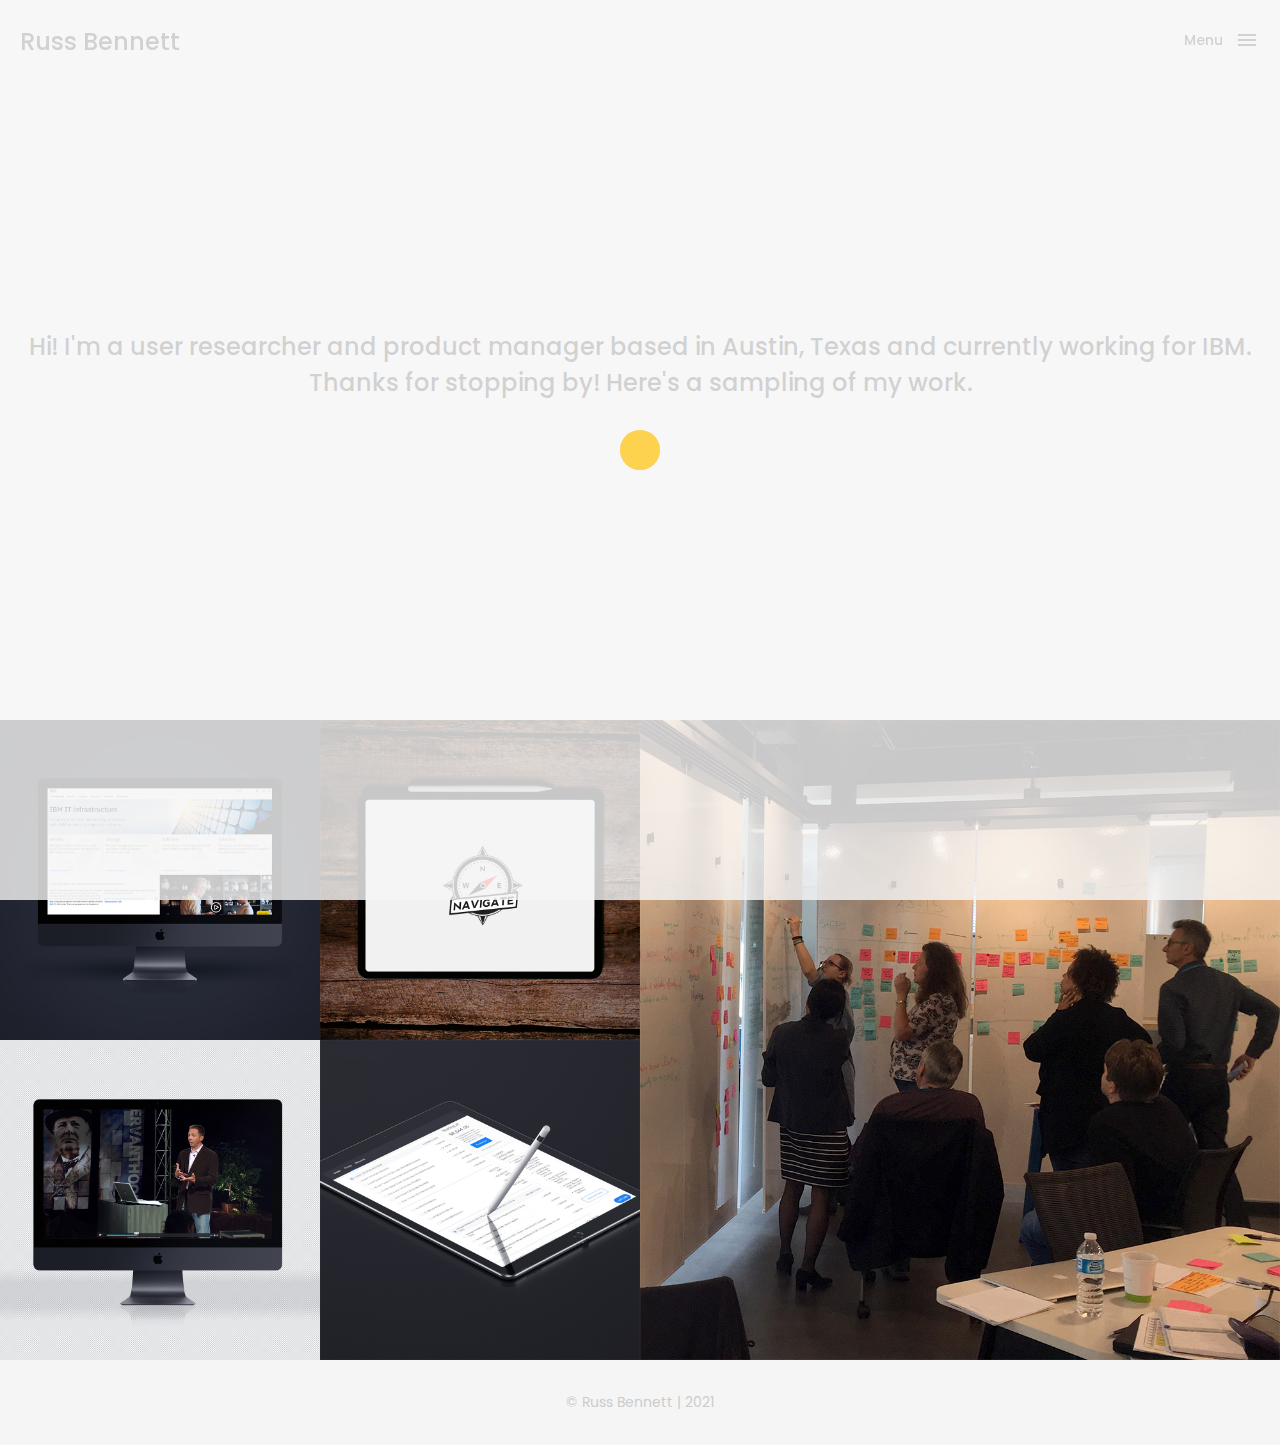
==== index.html @ 4933f5b7 "Update index.html" ====
<!DOCTYPE html>
<html lang="en">

<head>
    <meta charset="utf-8">
    <meta name="robots" content="noindex" />
    <meta http-equiv="X-UA-Compatible" content="IE=edge">
    <meta name="viewport" content="width=device-width, initial-scale=1">
    <!-- The above 3 meta tags *must* come first in the head; any other head content must come *after* these tags -->
    <title>Russ Bennett | User Researcher and Product Designer </title>
    <link rel="icon" href="img/fav.png" type="image/x-icon">

    <!-- Bootstrap -->
    <link href="css/bootstrap.min.css" rel="stylesheet">
    <link href="ionicons/css/ionicons.min.css" rel="stylesheet">

    <!-- main css -->
    <link href="css/style.css" rel="stylesheet">


    <!-- modernizr -->
    <script src="js/modernizr.js"></script>

    <!-- HTML5 shim and Respond.js for IE8 support of HTML5 elements and media queries -->
    <!-- WARNING: Respond.js doesn't work if you view the page via file:// -->
    <!--[if lt IE 9]>
      <script src="https://oss.maxcdn.com/html5shiv/3.7.2/html5shiv.min.js"></script>
      <script src="https://oss.maxcdn.com/respond/1.4.2/respond.min.js"></script>
    <![endif]-->
</head>

<body>

    <!-- Preloader -->
    <div id="preloader">
        <div class="pre-container">
            <div class="spinner">
                <div class="double-bounce1"></div>
                <div class="double-bounce2"></div>
            </div>
        </div>
    </div>
    <!-- end Preloader -->

    <div class="container-fluid">
        <!-- box header -->
        <header class="box-header">
            <div class="box-logo">
                <a href="index.html"><span class="box-logo-icon">Russ Bennett</span></a>
                <!--<a href="index.html"><img src="img/logo.png" width="200" alt="Logo"></a>*/-->
            </div>
            <!-- box-nav -->
            <a class="box-primary-nav-trigger" href="#0">
                <span class="box-menu-text">Menu</span><span class="box-menu-icon"></span>
            </a>
            <!-- box-primary-nav-trigger -->
        </header>
        <!-- end box header -->

        <!-- nav -->
        <nav>
            <ul class="box-primary-nav">
                <li class="box-label">About me</li>

                <li><a href="index.html">Intro</a><i class="ion-ios-circle-filled color"></i></li>
                <!-- <li><a href="index.html">Intro</a> <i class="ion-ios-circle-filled color"></i></li>-->
                <li><a href="project1.html">Site redesign</a></li>
                <li><a href="project2.html">User research</a></li>
                <li><a href="project3.html">Price estimator</a></li>
                <li><a href="project4.html">Product management</a></li>
                <li><a href="project5.html">Navigate app</a></li>
                <li><a href="contact.html">contact me</a></li>



                <li class="box-label">Follow me</li>

                <li class="box-social"><a href="#0"><i class="ion-social-linkedin"></i></a></li>
                <li class="box-social"><a href="#0"><i class="ion-social-twitter"></i></a></li>
            </ul>
        </nav>
        <!-- end nav -->

        <!-- box-intro -->
        <section class="box-intro">
            <div class="table-cell">
                <h3>Hi! I'm a user researcher and product manager based in Austin, Texas and currently working for IBM. <br> Thanks for stopping by! Here's a sampling of my work.
                </h3>
            </div>

            <div class="mouse">
                <div class="scroll"></div>
            </div>
        </section>
        <!-- end box-intro -->
    </div>

    <!-- portfolio div -->
    <div class="portfolio-div">
        <div class="portfolio">
            <div class="no-padding portfolio_container">
                <!-- single work -->
                <div class="col-md-3 col-sm-6  fashion logo">
                    <a href="project1.html" class="portfolio_item">
                        <img src="img/portfolio/project1a_sm.jpg" alt="image" class="img-responsive" />
                        <div class="portfolio_item_hover">
                            <div class="portfolio-border clearfix">
                                <div class="item_info">
                                    <span>IBM site redesign</span>
                                    <em>View project</em>
                                </div>
                            </div>
                        </div>
                    </a>
                </div>
                <!-- end single work -->

                <!-- single work -->
                <div class="col-md-3 col-sm-6 ads graphics">
                    <a href="project5.html" class="portfolio_item">
                        <img src="img/portfolio/project5_start.jpg" alt="image" class="img-responsive" />
                        <div class="portfolio_item_hover">
                            <div class="portfolio-border clearfix">
                                <div class="item_info">
                                    <span>Navigate app</span>
                                    <em>View project</em>
                                </div>
                            </div>
                        </div>
                    </a>
                </div>
                <!-- end single work -->

                <!-- single work -->
                <div class="col-md-6 col-sm-12 photography">
                    <a href="project2.html" class="portfolio_item">
                        <img src="img/portfolio/project2c_sm.jpg" alt="image" class="img-responsive" />
                        <div class="portfolio_item_hover">
                            <div class="portfolio-border clearfix">
                                <div class="item_info">
                                    <span>IBM user research practice</span>
                                    <em>View project</em>
                                </div>
                            </div>
                        </div>
                    </a>
                </div>
                <!-- end single work -->

                <!-- single work -->
                <div class="col-md-3 col-sm-6 fashion ads">
                    <a href="project4.html" class="portfolio_item">
                        <img src="img/portfolio/project4a_sm_w.jpg" alt="image" class="img-responsive" />
                        <div class="portfolio_item_hover">
                            <div class="portfolio-border clearfix">
                                <div class="item_info">
                                    <span>Course product management</span>
                                    <em>View project</em>
                                </div>
                            </div>
                        </div>
                    </a>
                </div>
                <!-- end single work -->

                <!-- single work -->
                <div class="col-md-3 col-sm-6 graphics ads">
                    <a href="project3.html" class="portfolio_item">
                        <img src="img/portfolio/project3_sm.jpg" alt="image" class="img-responsive" />
                        <div class="portfolio_item_hover">
                            <div class="portfolio-border clearfix">
                                <div class="item_info">
                                    <span>Power Systems price estimator</span>
                                    <em>View project</em>
                                </div>
                            </div>
                        </div>
                    </a>
                </div>
                <!-- end single work -->

            </div>
            <!-- end portfolio_container -->
        </div>
        <!-- portfolio -->
    </div>
    <!-- end portfolio div -->

    <!-- footer -->
    <footer>
        <div class="container-fluid">
            <p class="copyright">© Russ Bennett | 2021</p>
        </div>
    </footer>
    <!-- end footer -->

    <!-- back to top -->
    <a href="#0" class="cd-top"><i class="ion-android-arrow-up"></i></a>
    <!-- end back to top -->



    <!-- jQuery -->
    <script src="js/jquery-2.1.1.js"></script>
    <!--  plugins -->
    <script src="js/bootstrap.min.js"></script>
    <script src="js/menu.js"></script>
    <script src="js/animated-headline.js"></script>
    <script src="js/isotope.pkgd.min.js"></script>


    <!--  custom script -->
    <script src="js/custom.js"></script>
    
    <!-- google analytics  -->
    <script>
        (function (i, s, o, g, r, a, m) {
            i['GoogleAnalyticsObject'] = r;
            i[r] = i[r] || function () {
                (i[r].q = i[r].q || []).push(arguments)
            }, i[r].l = 1 * new Date();
            a = s.createElement(o),
                m = s.getElementsByTagName(o)[0];
            a.async = 1;
            a.src = g;
            m.parentNode.insertBefore(a, m)
        })(window, document, 'script', 'https://www.google-analytics.com/analytics.js', 'ga');

        ga('create', 'UA-76796224-1', 'auto');
        ga('send', 'pageview');
    </script>

</body>

</html>
---- css/style.css ----
/*
* Box Theme
* Created by : Ahmed Eissa
* website : www.ahmedessa.net
* behance : https://www.behance.net/3essa
*/


/* Table of Content
==================================================
	- Google fonts & font family -
	- General -
    - typography -
    - Preloader -
	- Header -
    - Box intro section -
    - Portfolio section -
    - Footer -
    - About page -
    - Services page -
    - Contact page -
    - Portfolio single page -
    - Responsive media queries -
*/


/* Google fonts & font family
==================================================*/

@import url(https://fonts.googleapis.com/css?family=Poppins:400,500,600,700);

/* General
==================================================*/

html,
body {
    height: 100%;
    font-family: 'Poppins', sans-serif;
    line-height: 1.8;
    color: #999
}

.no-padding {
    padding-left: 0;
    padding-right: 0;
}

.no-padding [class^="col-"] {
    padding-left: 0;
    padding-right: 0;
}

.main-container {
    padding: 100px 0;
}

.center {
    text-align: center;
}

a {
    -webkit-transition: all .3s;
    transition: all .3s
}

.uppercase {
    text-transform: uppercase;
}

.h-30 {
    height: 30px
}

.h-10 {
    height: 10px
}

.color {
    color: #ffbf00;
    font-size: 11px;
}


/* typography
==================================================*/

h1 {
    color: #393939;
    font-size: 60px;
    text-transform: uppercase;
}

h3 {
    color: #393939;
}

h5 {
    color: #ffbf00;
    margin-top:  30px;
}


/* preloader
==================================================*/

#preloader {
    position: fixed;
    top: 0;
    left: 0;
    right: 0;
    bottom: 0;
    background-color: #f5f5f5;
    /* change if the mask should be a color other than white */
    z-index: 1000;
    /* makes sure it stays on top */
}

.pre-container {
    position: absolute;
    left: 50%;
    top: 50%;
    bottom: auto;
    right: auto;
    -webkit-transform: translateX(-50%) translateY(-50%);
    transform: translateX(-50%) translateY(-50%);
    text-align: center;
}

.spinner {
    width: 40px;
    height: 40px;
    position: relative;
    margin: 100px auto;
}

.double-bounce1,
.double-bounce2 {
    width: 100%;
    height: 100%;
    border-radius: 50%;
    background-color: #ffbf00;
    opacity: 0.6;
    position: absolute;
    top: 0;
    left: 0;
    -webkit-animation: bounce 2.0s infinite ease-in-out;
    animation: bounce 2.0s infinite ease-in-out;
}

.double-bounce2 {
    -webkit-animation-delay: -1.0s;
    animation-delay: -1.0s;
}

@-webkit-keyframes bounce {
    0%,
    100% {
        -webkit-transform: scale(0.0)
    }
    50% {
        -webkit-transform: scale(1.0)
    }
}

@keyframes bounce {
    0%,
    100% {
        transform: scale(0.0);
        -webkit-transform: scale(0.0);
    }
    50% {
        transform: scale(1.0);
        -webkit-transform: scale(1.0);
    }
}


/* headr
==================================================*/

.box-header {
    position: absolute;
    top: 0;
    left: 0;
    background: rgba(255, 255, 255, 0.95);
    height: 50px;
    width: 100%;
    z-index: 3;
    box-shadow: 0 1px 2px rgba(0, 0, 0, 0.3);
    -webkit-font-smoothing: antialiased;
    -moz-osx-font-smoothing: grayscale;
}

.box-header {
    height: 80px;
    background: transparent;
    box-shadow: none;
}

.box-header {
    -webkit-transition: background-color 0.3s;
    transition: background-color 0.3s;
    -webkit-transform: translate3d(0, 0, 0);
    transform: translate3d(0, 0, 0);
    -webkit-backface-visibility: hidden;
    backface-visibility: hidden;
}

.box-header.is-fixed {
    position: fixed;
    top: -80px;
    background-color: rgba(255, 255, 255, 0.96);
    -webkit-transition: -webkit-transform 0.3s;
    transition: -webkit-transform 0.3s;
    transition: transform 0.3s;
    transition: transform 0.3s, -webkit-transform 0.3s;
}

.box-header.is-visible {
    -webkit-transform: translate3d(0, 100%, 0);
    transform: translate3d(0, 100%, 0);
}

.box-header.menu-is-open {
    background-color: rgba(255, 255, 255, 0.96);
}

.box-logo {
    display: block;
    padding: 20px;
}

.box-primary-nav-trigger {
    position: absolute;
    right: 0;
    top: 0;
    height: 100%;
    width: 50px;
    background-color: #fff;
}

.box-primary-nav-trigger .box-menu-text {
    color: #393939;
    font-weight: 500;
    display: none;
}

.box-primary-nav-trigger .box-menu-icon {
    display: inline-block;
    position: absolute;
    left: 50%;
    top: 50%;
    bottom: auto;
    right: auto;
    -webkit-transform: translateX(-50%) translateY(-50%);
    transform: translateX(-50%) translateY(-50%);
    width: 18px;
    height: 2px;
    background-color: #393939;
    -webkit-transition: background-color 0.3s;
    transition: background-color 0.3s;
    list-style: none;
}

.box-primary-nav-trigger .box-menu-icon::before,
.box-primary-nav-trigger .box-menu-icon:after {
    content: '';
    width: 100%;
    height: 100%;
    position: absolute;
    background-color: #393939;
    right: 0;
    -webkit-transition: -webkit-transform .3s, top .3s, background-color 0s;
    -webkit-transition: top .3s, background-color 0s, -webkit-transform .3s;
    transition: top .3s, background-color 0s, -webkit-transform .3s;
    transition: transform .3s, top .3s, background-color 0s;
    transition: transform .3s, top .3s, background-color 0s, -webkit-transform .3s;
}

.box-primary-nav-trigger .box-menu-icon::before {
    top: -5px;
}

.box-primary-nav-trigger .box-menu-icon::after {
    top: 5px;
}

.box-primary-nav-trigger .box-menu-icon.is-clicked {
    background-color: rgba(255, 255, 255, 0);
}

.box-primary-nav-trigger .box-menu-icon.is-clicked::before,
.box-primary-nav-trigger .box-menu-icon.is-clicked::after {
    background-color: 393939;
}

.box-primary-nav-trigger .box-menu-icon.is-clicked::before {
    top: 0;
    -webkit-transform: rotate(135deg);
    transform: rotate(135deg);
}

.box-primary-nav-trigger .box-menu-icon.is-clicked::after {
    top: 0;
    -webkit-transform: rotate(225deg);
    transform: rotate(225deg);
}

.box-primary-nav-trigger {
    width: 100px;
    padding-left: 1em;
    background-color: transparent;
    height: 30px;
    line-height: 30px;
    right: 10px;
    top: 50%;
    bottom: auto;
    -webkit-transform: translateY(-50%);
    transform: translateY(-50%);
}

.box-primary-nav-trigger .box-menu-text {
    display: inline-block;
}

.box-primary-nav-trigger .box-menu-icon {
    left: auto;
    right: 1em;
    -webkit-transform: translateX(0) translateY(-50%);
    transform: translateX(0) translateY(-50%);
}

.box-primary-nav {
    position: fixed;
    left: 0;
    top: 0;
    height: 100%;
    width: 100%;
    background: rgba(0, 0, 0, 0.96);
    z-index: 2;
    text-align: center;
    padding: 50px 0;
    -webkit-backface-visibility: hidden;
    backface-visibility: hidden;
    overflow: auto;
    -webkit-overflow-scrolling: touch;
    -webkit-transform: translateY(-100%);
    transform: translateY(-100%);
    -webkit-transition-property: -webkit-transform;
    transition-property: -webkit-transform;
    transition-property: transform;
    transition-property: transform, -webkit-transform;
    -webkit-transition-duration: 0.4s;
    transition-duration: 0.4s;
    list-style: none;
}

.box-primary-nav li {
    font-size: 22px;
    font-size: 1.375rem;
    font-weight: 300;
    -webkit-font-smoothing: antialiased;
    -moz-osx-font-smoothing: grayscale;
    margin: .2em 0;
    text-transform: capitalize;
}

.box-primary-nav a {
    display: inline-block;
    padding: .4em 1em;
    border-radius: 0.25em;
    -webkit-transition: all 0.2s;
    transition: all 0.2s;
    color: #fff;
    text-decoration: none;
    font-weight: bold;
}
.box-primary-nav a:focus {
    outline: none;
}

.no-touch .box-primary-nav a:hover {
    text-decoration: none;
    color: #ddd;
}

.box-primary-nav .box-label {
    color: #ffbf00;
    text-transform: uppercase;
    font-weight: 700;
    font-size: 17px;
    margin: 2.4em 0 .8em;
}

.box-primary-nav .box-social {
    display: inline-block;
    margin: 10px .4em;
}

.box-primary-nav .box-social a {
    width: 30px;
    height: 30px;
    padding: 0;
    font-size: 30px
}

.box-primary-nav.is-visible {
    -webkit-transform: translateY(0);
    transform: translateY(0);
}

.box-primary-nav {
    padding: 150px 0 0;
}

.box-primary-nav li {
    font-size: 18px;
}


/* box-intro
==================================================*/

.box-intro {
    text-align: center;
    display: table;
    height: 80vh;
    width: 100%;
}

.box-intro .table-cell {
    display: table-cell;
    vertical-align: middle;
}

.box-intro em {
    font-style: normal;
    text-transform: uppercase
}

b i:last-child {
    color: #ffbf00 !important;
}

.box-intro h5 {
    letter-spacing: 4px;
    text-transform: uppercase;
    color: #999;
    line-height: 1.7
}


/* mouse effect */

.mouse {
    position: absolute;
    width: 22px;
    height: 42px;
    bottom: 40px;
    left: 50%;
    margin-left: -12px;
    border-radius: 15px;
    border: 2px solid #888;
    -webkit-animation: intro 1s;
    animation: intro 1s;
}

.scroll {
    display: block;
    width: 3px;
    height: 3px;
    margin: 6px auto;
    border-radius: 4px;
    background: #888;
    -webkit-animation: finger 2s infinite;
    animation: finger 2s infinite;
}

@-webkit-keyframes intro {
    0% {
        opacity: 0;
        -webkit-transform: translateY(40px);
        transform: translateY(40px);
    }
    100% {
        opacity: 1;
        -webkit-transform: translateY(0);
        transform: translateY(0);
    }
}

@keyframes intro {
    0% {
        opacity: 0;
        -webkit-transform: translateY(40px);
        transform: translateY(40px);
    }
    100% {
        opacity: 1;
        -webkit-transform: translateY(0);
        transform: translateY(0);
    }
}

@-webkit-keyframes finger {
    0% {
        opacity: 1;
    }
    100% {
        opacity: 0;
        -webkit-transform: translateY(20px);
        transform: translateY(20px);
    }
}

@keyframes finger {
    0% {
        opacity: 1;
    }
    100% {
        opacity: 0;
        -webkit-transform: translateY(20px);
        transform: translateY(20px);
    }
}


/* text rotate */

.box-headline {
    font-size: 130px;
    line-height: 1.0;
}

.box-words-wrapper {
    display: inline-block;
    position: relative;
}

.box-words-wrapper b {
    display: inline-block;
    position: absolute;
    white-space: nowrap;
    left: 0;
    top: 0;
}

.box-words-wrapper b.is-visible {
    position: relative;
}

.no-js .box-words-wrapper b {
    opacity: 0;
}

.no-js .box-words-wrapper b.is-visible {
    opacity: 1;
}

.box-headline.rotate-2 .box-words-wrapper {
    -webkit-perspective: 300px;
    perspective: 300px;
}

.box-headline.rotate-2 i,
.box-headline.rotate-2 em {
    display: inline-block;
    -webkit-backface-visibility: hidden;
    backface-visibility: hidden;
}

.box-headline.rotate-2 b {
    opacity: 0;
}

.box-headline.rotate-2 i {
    -webkit-transform-style: preserve-3d;
    transform-style: preserve-3d;
    -webkit-transform: translateZ(-20px) rotateX(90deg);
    transform: translateZ(-20px) rotateX(90deg);
    opacity: 0;
}

.is-visible .box-headline.rotate-2 i {
    opacity: 1;
}

.box-headline.rotate-2 i.in {
    -webkit-animation: box-rotate-2-in 0.4s forwards;
    animation: box-rotate-2-in 0.4s forwards;
}

.box-headline.rotate-2 i.out {
    -webkit-animation: box-rotate-2-out 0.4s forwards;
    animation: box-rotate-2-out 0.4s forwards;
}

.box-headline.rotate-2 em {
    -webkit-transform: translateZ(20px);
    transform: translateZ(20px);
}

.no-csstransitions .box-headline.rotate-2 i {
    -webkit-transform: rotateX(0deg);
    transform: rotateX(0deg);
    opacity: 0;
}

.no-csstransitions .box-headline.rotate-2 i em {
    -webkit-transform: scale(1);
    transform: scale(1);
}

.no-csstransitions .box-headline.rotate-2 .is-visible i {
    opacity: 1;
}

@-webkit-keyframes box-rotate-2-in {
    0% {
        opacity: 0;
        -webkit-transform: translateZ(-20px) rotateX(90deg);
    }
    60% {
        opacity: 1;
        -webkit-transform: translateZ(-20px) rotateX(-10deg);
    }
    100% {
        opacity: 1;
        -webkit-transform: translateZ(-20px) rotateX(0deg);
    }
}

@keyframes box-rotate-2-in {
    0% {
        opacity: 0;
        -webkit-transform: translateZ(-20px) rotateX(90deg);
        transform: translateZ(-20px) rotateX(90deg);
    }
    60% {
        opacity: 1;
        -webkit-transform: translateZ(-20px) rotateX(-10deg);
        transform: translateZ(-20px) rotateX(-10deg);
    }
    100% {
        opacity: 1;
        -webkit-transform: translateZ(-20px) rotateX(0deg);
        transform: translateZ(-20px) rotateX(0deg);
    }
}

@-webkit-keyframes box-rotate-2-out {
    0% {
        opacity: 1;
        -webkit-transform: translateZ(-20px) rotateX(0);
    }
    60% {
        opacity: 0;
        -webkit-transform: translateZ(-20px) rotateX(-100deg);
    }
    100% {
        opacity: 0;
        -webkit-transform: translateZ(-20px) rotateX(-90deg);
    }
}

@keyframes box-rotate-2-out {
    0% {
        opacity: 1;
        -webkit-transform: translateZ(-20px) rotateX(0);
        transform: translateZ(-20px) rotateX(0);
    }
    60% {
        opacity: 0;
        -webkit-transform: translateZ(-20px) rotateX(-100deg);
        transform: translateZ(-20px) rotateX(-100deg);
    }
    100% {
        opacity: 0;
        -webkit-transform: translateZ(-20px) rotateX(-90deg);
        transform: translateZ(-20px) rotateX(-90deg);
    }
}


/* portfolio section
==================================================*/

.portfolio .categories-grid span {
    font-size: 30px;
    margin-bottom: 30px;
    display: inline-block;
}

.portfolio .categories-grid .categories ul li {
    list-style: none;
    margin: 20px 0;
}

.portfolio .categories-grid .categories ul li a {
    display: inline-block;
    color: #60606e;
    padding: 0 10px;
    margin: 0 10px;
    -webkit-transition: all .2s ease-in-out .2s;
    transition: all .2s ease-in-out .2s;
}

.portfolio .categories-grid .categories ul li a:hover,
.portfolio .categories-grid .categories ul li a:focus {
    text-decoration: none;
}

.portfolio .categories-grid .categories ul li a.active {
    margin-left: 0;
    background-color: #ffbf00;
    padding: 0px 20px;
    color: white;
    border-radius: 25px;
    text-decoration: none;
}

.portfolio_filter {
    padding-left: 0;
}

.portfolio_item {
    position: relative;
    overflow: hidden;
    display: block;
}

.portfolio_item .portfolio_item_hover {
    position: absolute;
    top: 0px;
    left: 0px;
    height: 100%;
    width: 100%;
    background-color: rgba(0, 0, 0, .8);
    -webkit-transform: translate(-100%);
    transform: translate(-100%);
    opacity: 0;
    -webkit-transition: all .2s ease-in-out;
    transition: all .2s ease-in-out;
}

.portfolio_item .portfolio_item_hover .item_info {
    text-align: center;
    position: absolute;
    top: 50%;
    left: 50%;
    -webkit-transform: translate(-50%, -50%);
    transform: translate(-50%, -50%);
    padding: 10px;
    width: 100%;
    font-weight: bold;
}

.portfolio_item .portfolio_item_hover .item_info span {
    display: block;
    color: #fff;
    font-size: 18px;
    -webkit-transform: translateX(-100px);
    transform: translateX(-100px);
    -webkit-transition: all .2s ease-in-out .2s;
    transition: all .2s ease-in-out .2s;
    opacity: 0;
}

.portfolio_item .portfolio_item_hover .item_info em {
    font-style: normal;
    display: inline-block;
    background-color: #ffbf00;
    padding: 5px 20px;
    border-radius: 25px;
    color: #333;
    margin-top: 10px;
    -webkit-transform: translateX(-100px);
    transform: translateX(-100px);
    -webkit-transition: all .3s ease-in-out .3s;
    transition: all .3s ease-in-out .3s;
    opacity: 0;
    font-size: 10px;
    letter-spacing: 2px;
}

.portfolio_item:hover .portfolio_item_hover {
    opacity: 1;
    -webkit-transform: translateX(0);
    transform: translateX(0);
}

.portfolio_item:hover .item_info em,
.portfolio_item:hover .item_info span {
    opacity: 1;
    -webkit-transform: translateX(0);
    transform: translateX(0);
}

.portfolio .categories-grid .categories ul li {
    float: left;
}

.portfolio .categories-grid .categories ul li a {
    padding: 0 10px;
    -webkit-transition: all .2s ease-in-out .2s;
    transition: all .2s ease-in-out .2s;
}

.portfolio_filter {
    padding-left: 0;
    display: inline-block;
    margin: 0 auto;
    text-align: center;
    margin-bottom: 50px;
}

.portfolio-inner {
    padding-bottom: 0 !important;
    padding-top: 55px;
}


/* footer
==================================================*/

footer {
    padding: 30px 0;
    text-align: center;
    background: #f5f5f5
}

.copyright {
    color: #ccc;
    margin-bottom: 0;
}

footer img {
    margin: 0 auto;
}


/* backto top
==================================================*/

.cd-top {
    display: inline-block;
    height: 40px;
    width: 40px;
    position: fixed;
    bottom: 20px;
    line-height: 40px;
    font-size: 20px;
    right: 10px;
    text-align: center;
    color: #fff;
    background: rgba(255, 191, 0, 0.8);
    visibility: hidden;
    opacity: 0;
    -webkit-transition: opacity .3s 0s, visibility 0s .3s;
    transition: opacity .3s 0s, visibility 0s .3s;
}

.cd-top.cd-is-visible,
.cd-top.cd-fade-out,
.no-touch .cd-top:hover {
    -webkit-transition: opacity .3s 0s, visibility 0s 0s;
    transition: opacity .3s 0s, visibility 0s 0s;
}

.cd-top.cd-is-visible {
    /* the button becomes visible */
    visibility: visible;
    opacity: 1;
}

.cd-top.cd-fade-out {
    opacity: .5;
}

.no-touch .cd-top:hover,
.no-touch .cd-top:focus {
    background-color: #ffbf00;
    opacity: 1;
    color: #fff;
}


/* About page
==================================================*/

.top-bar {
    color: #333;
    padding: 150px 0 150px;
    background: -webkit-linear-gradient( rgba(255, 255, 255, .8), rgba(255, 255, 255, .8)), url(../img/01.jpg);
    background: linear-gradient( rgba(255, 255, 255, .8), rgba(255, 255, 255, .8)), url(../img/01.jpg);
    background-size: cover;
    background-attachment: fixed;
    background-position: center center;
    text-align: center;
}

.top-bar h1 {
    font-size: 60px;
    font-weight: 700;
    color: #999;
    line-height: 50px;
}

.top-bar p {
    font-size: 15px;
    font-weight: 500;
    color: #777;
}

.top-bar p a {
    color: #777;
}

.top-bar p a:hover,
.top-bar p a:focus {
    color: #555;
    text-decoration: none;
}

.social-ul {
    list-style: none;
    display: inline-block;
    padding-left: 0;
}

.social-ul li {
    margin: 0 10px;
    float: left;
}

.social-ul li a {
    font-size: 25px;
    color: #555;
    -webkit-transition: all .3s;
    transition: all .3s;
}

.social-ul li a:hover {
    color: #888;
}


/* Services page
==================================================*/

.size-50 {
    font-size: 50px;
}

.service-box {
    margin-bottom: 30px;
}

.service-box h3 {
    margin-top: 0;
}


/* contact page
==================================================*/

.details-text i {
    margin-right: 10px;
}

.textarea-contact {
    height: 200px;
    width: 100%;
    border: solid 1px rgba(0, 0, 0, .1);
    position: relative;
}

.textarea-contact textarea {
    height: 100%;
    width: 100%;
    border: 0;
    padding: 20px;
    background-color: transparent;
    float: left;
    z-index: 2;
    font-size: 14px;
    color: #9a9a9a;
    resize: none;
}

.textarea-contact > span {
    position: absolute;
    top: 20px;
    left: 20px;
    -webkit-transform: translateY(-50%);
    transform: translateY(-50%);
    font-size: 12px;
    text-transform: uppercase;
    color: #cdcdcd;
    -webkit-transition: all .2s ease-in-out;
    transition: all .2s ease-in-out;
    z-index: 1;
}

.input-contact {
    height: 40px;
    width: 100%;
    border: solid 1px rgba(0, 0, 0, .1);
    position: relative;
    margin-bottom: 30px;
}

.input-contact input[type="text"] {
    height: 100%;
    width: 100%;
    border: 0;
    padding: 0 20px;
    float: left;
    position: relative;
    background-color: transparent;
    z-index: 2;
    font-size: 14px;
    color: #9a9a9a;
}

.input-contact > span {
    position: absolute;
    top: 50%;
    left: 20px;
    -webkit-transform: translateY(-50%);
    transform: translateY(-50%);
    font-size: 12px;
    text-transform: uppercase;
    color: #cdcdcd;
    -webkit-transition: all .2s ease-in-out;
    transition: all .2s ease-in-out;
    z-index: 1;
}

.input-contact > span.active,
.textarea-contact > span.active {
    color: #ffbf00;
    font-size: 10px;
    top: 0px;
    left: 5px;
    background-color: #fff;
    padding: 5px
}

input:focus,
textarea:focus {
    outline: none;
}

.contact-info {
    margin-top: 20px;
}

.contact-info i {
    height: 30px;
    width: 30px;
    display: inline-block;
    background: #ffbf00;
    text-align: center;
    line-height: 33px;
    margin-right: 10px;
    color: #fff;
    font-size: 21px;
}

.contact-info p {
    display: inline-block;
    margin-right: 20px;
}

.btn-box {
    background: #ffbf00;
    padding: 10px 50px;
    border-radius: 0;
    color: #fff;
    margin-top: 20px;
    text-transform: uppercase;
    letter-spacing: 2px;
    font-weight: 500;
}

.btn-box:hover,
.btn-box:focus {
    background: #F5B700;
    color: #fff;
}


/* single project page
==================================================*/

.cat-ul {
    padding-left: 0;
    list-style: none
}

.cat-ul li i {
    margin-right: 10px;
    color: #ffbf00;
}


/* Responsive media queries
==================================================*/

@media (max-width: 991px) {
    .portfolio .categories-grid span {
        margin-bottom: 0;
        text-align: center;
        width: 100%;
    }
    .portfolio .categories-grid .categories ul li {
        text-align: center;
    }
    .portfolio .categories-grid .categories ul li a {
        margin-left: 0;
    }
    .col-md-6 h3 {
        margin-top: 30px;
    }
}

@media only screen and (max-width: 670px) {
    .box-headline {
        font-size: 100px;
    }
    .box-intro h5 {
        font-size: 12px;
    }
    .box-primary-nav a {
        padding: 5px 1em;
        font-size: 14px;
    }
    .box-primary-nav {
        padding: 80px 0 0;
    }
    .box-primary-nav .box-social a {
        font-size: 23px;
    }
    .top-bar h1 {
        font-size: 40px;
        line-height: 30px;
    }
    .portfolio .categories-grid .categories ul li {
        float: none;
    }
}

@media only screen and (max-width: 520px) {
    .box-headline {
        font-size: 80px;
    }
    .box-intro h5 {
        font-size: 12px;
    }
    .main-container {
        padding: 50px 0;
    }
}

@media only screen and (max-width: 420px) {
    .box-headline {
        font-size: 50px;
    }
    .box-intro h5 {
        font-size: 12px;
    }
    .top-bar h1 {
        font-size: 30px;
        line-height: 30px;
    }
}

/*added custom styles*/

.portfolio_image {
    margin-top: 30px;
    margin-bottom: 30px;
}

.margin-bottom-0 {
    margin-bottom: 0;
}

.box-intro h3 {
    line-height: 1.5;
}

.box-logo-icon {
    color: #393939;
    font-size: 24px;
    font-weight:  500;
}

.box-logo a:hover {
    text-decoration: none;
}
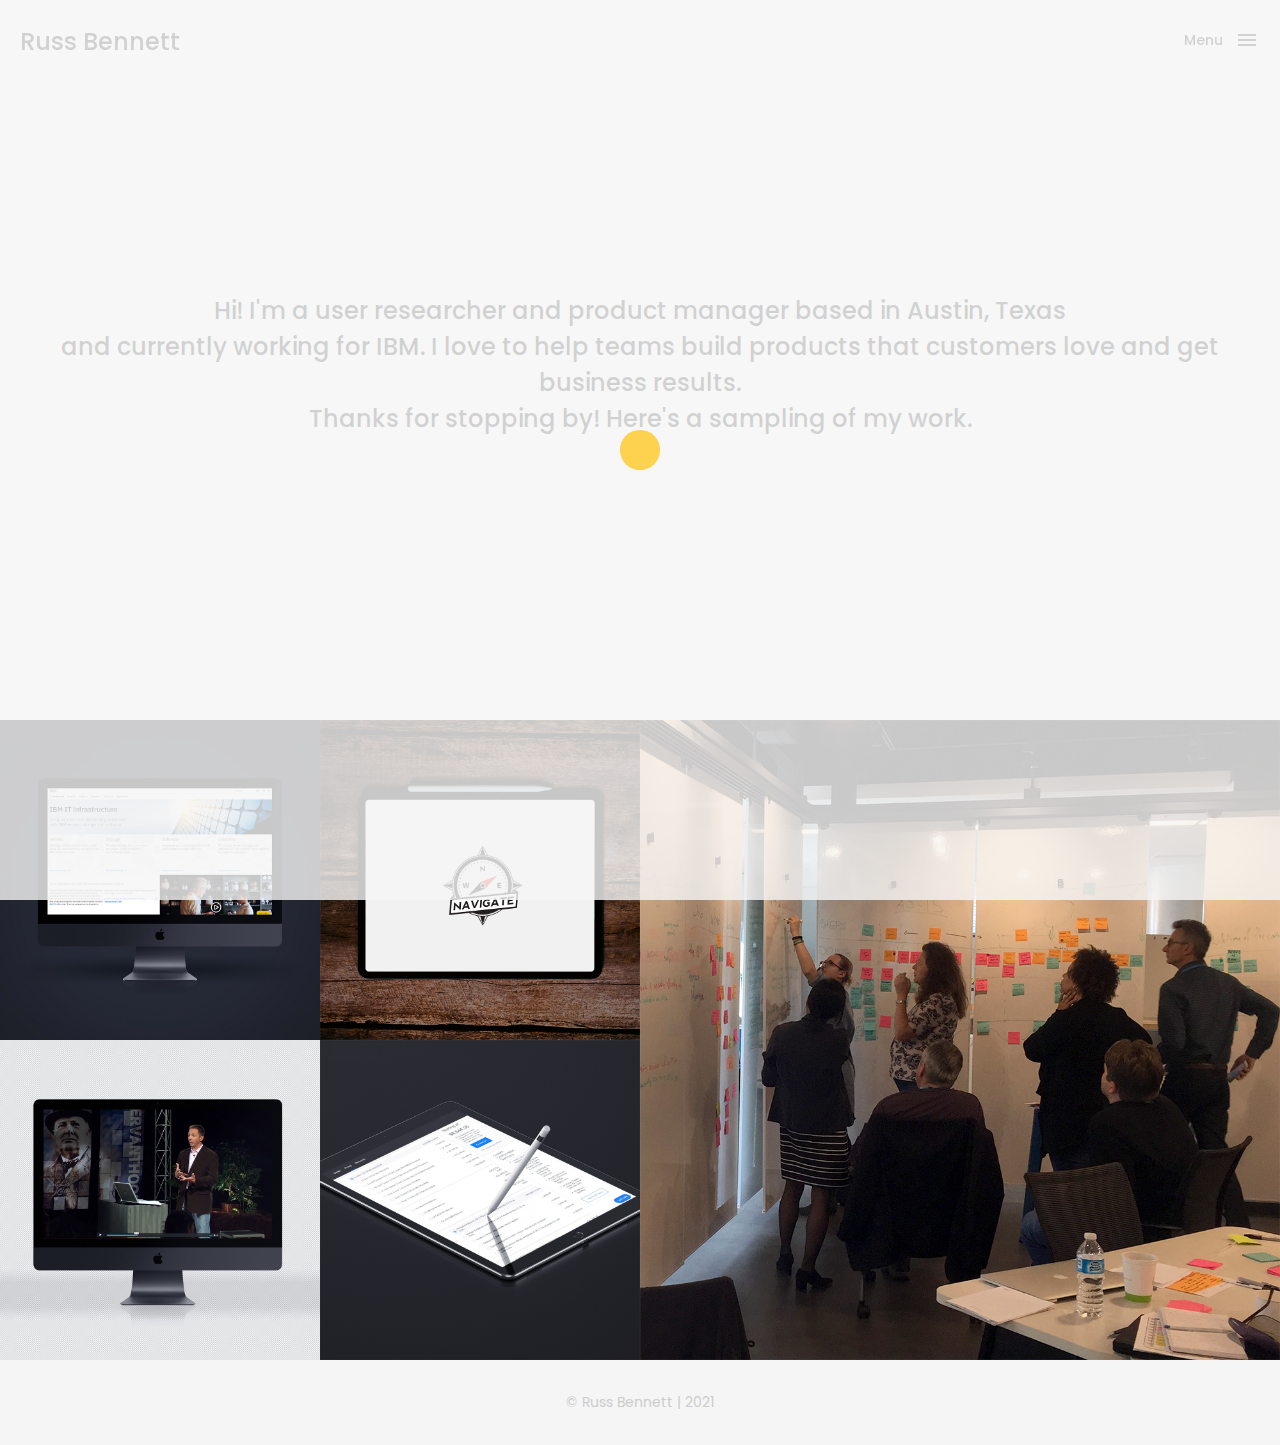
==== commit bf2a8723: "Update index.html" ====
--- a/index.html
+++ b/index.html
@@ -84,7 +84,7 @@
         <!-- box-intro -->
         <section class="box-intro">
             <div class="table-cell">
-                <h3>Hi! I'm a user researcher and product manager based in Austin, Texas and currently working for IBM. <br> Thanks for stopping by! Here's a sampling of my work.
+                <h3>Hi! I'm a user researcher and product manager based in Austin, Texas <br> and currently working for IBM. I love to help teams build products that customers love and get business results. <br> Thanks for stopping by! Here's a sampling of my work.
                 </h3>
             </div>
 
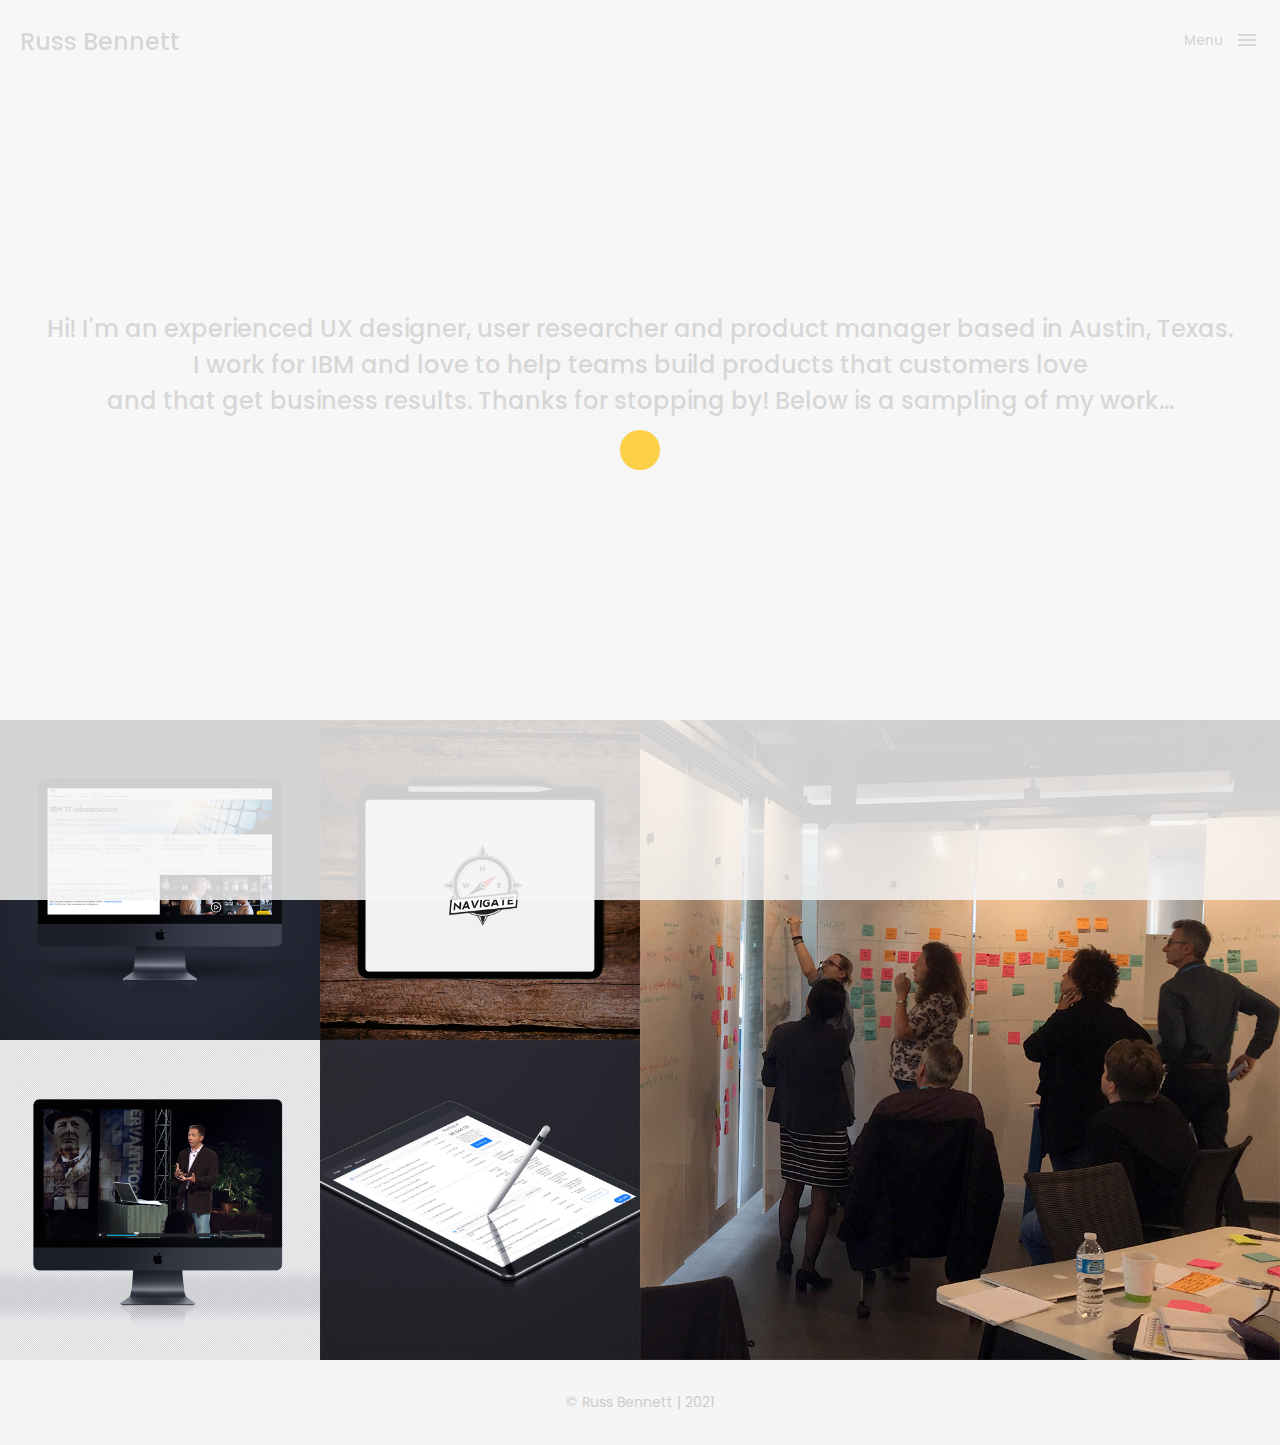
==== commit 32eb524f: "Update index.html" ====
--- a/index.html
+++ b/index.html
@@ -75,8 +75,8 @@
 
                 <li class="box-label">Follow me</li>
 
-                <li class="box-social"><a href="#0"><i class="ion-social-linkedin"></i></a></li>
-                <li class="box-social"><a href="#0"><i class="ion-social-twitter"></i></a></li>
+                <li class="box-social"><a href="https://www.linkedin.com/in/russjbennett"><i class="ion-social-linkedin"></i></a></li>
+                <li class="box-social"><a href="https://www.twitter.com/russjbennett"><i class="ion-social-twitter"></i></a></li>
             </ul>
         </nav>
         <!-- end nav -->
@@ -84,7 +84,7 @@
         <!-- box-intro -->
         <section class="box-intro">
             <div class="table-cell">
-                <h3>Hi! I'm a user researcher and product manager based in Austin, Texas <br> and currently working for IBM. I love to help teams build products that customers love and get business results. <br> Thanks for stopping by! Here's a sampling of my work.
+                <h3>Hi! I'm an experienced UX designer, user researcher and product manager based in Austin, Texas. <br> I work for IBM and love to help teams build products that customers love <br> and that get business results. Thanks for stopping by! Below is a sampling of my work...
                 </h3>
             </div>
 
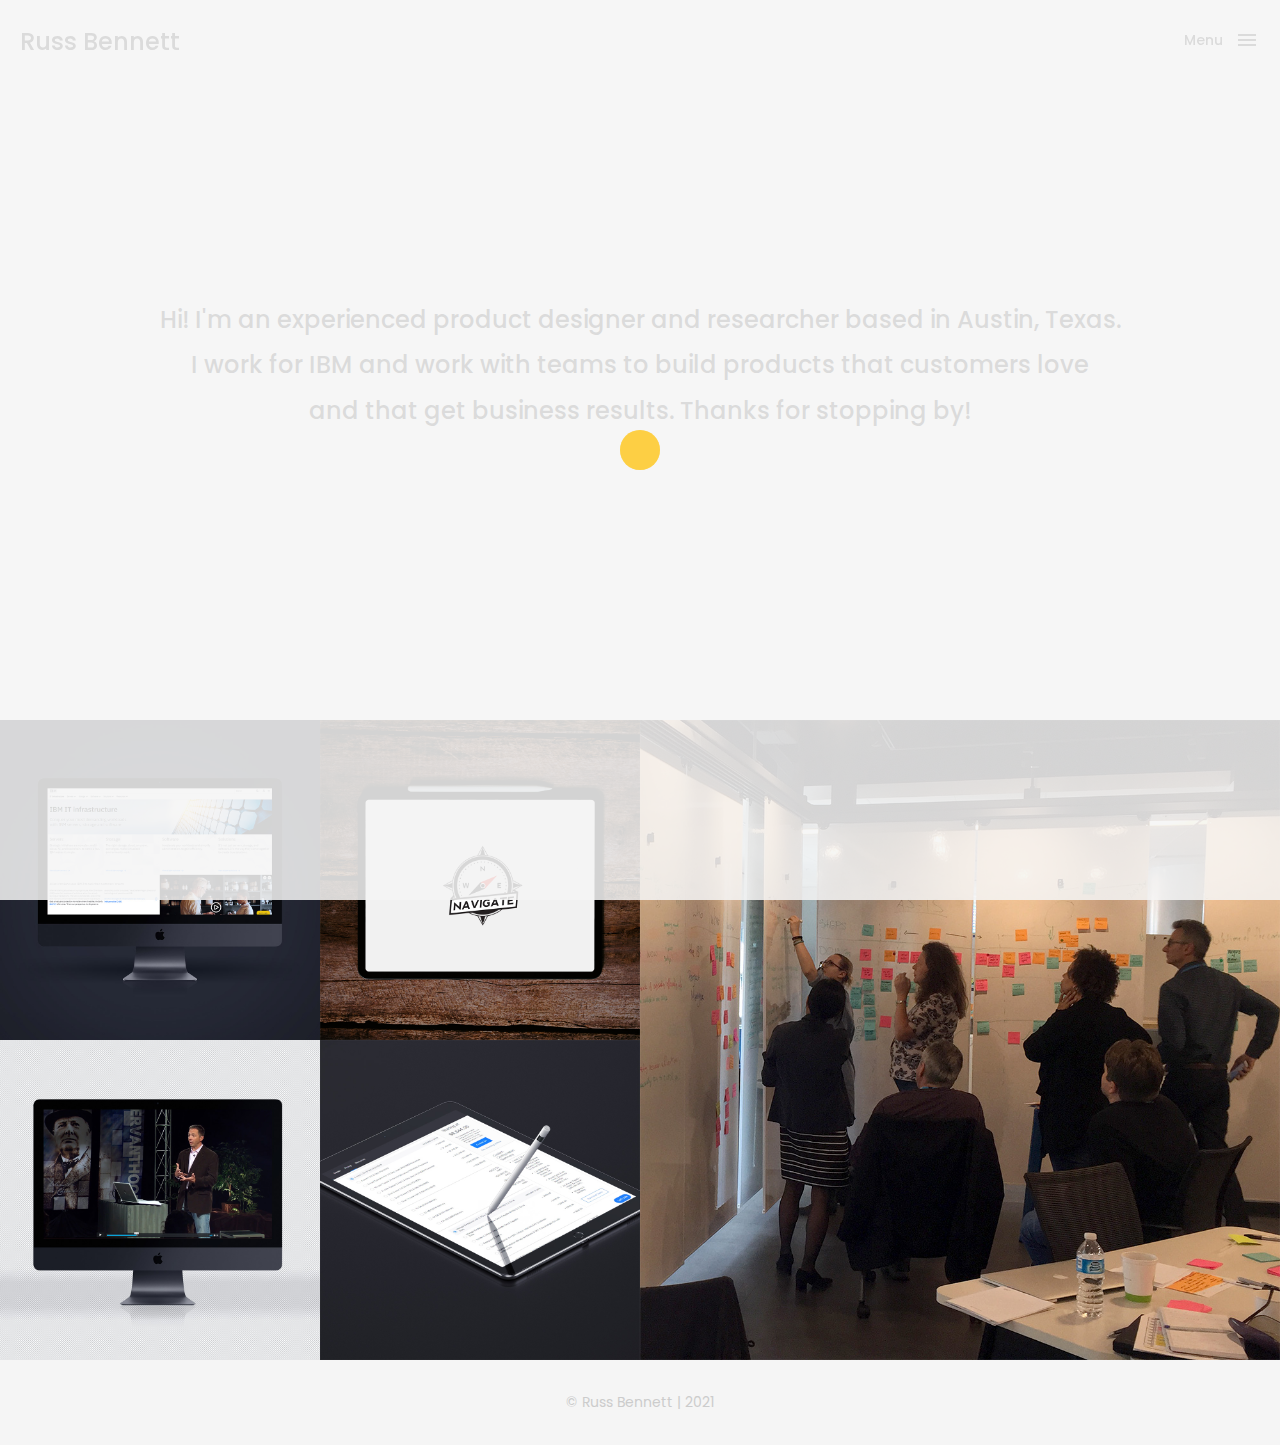
==== commit 9078367e: "copy change" ====
--- a/index.html
+++ b/index.html
@@ -84,7 +84,7 @@
         <!-- box-intro -->
         <section class="box-intro">
             <div class="table-cell">
-                <h3>Hi! I'm an experienced UX designer, user researcher and product manager based in Austin, Texas. <br> I work for IBM and love to help teams build products that customers love <br> and that get business results. Thanks for stopping by! Below is a sampling of my work...
+                <h3>Hi! I'm an experienced product designer and researcher based in Austin, Texas. <br> I work for IBM and work with teams to build products that customers love <br> and that get business results. Thanks for stopping by!
                 </h3>
             </div>
 
--- a/css/style.css
+++ b/css/style.css
@@ -92,6 +92,10 @@
 
 h3 {
     color: #393939;
+}
+
+h4 {
+    margin-top: 30px;
 }
 
 h5 {
@@ -1188,7 +1192,7 @@
 }
 
 .box-intro h3 {
-    line-height: 1.5;
+    line-height: 1.9;
 }
 
 .box-logo-icon {
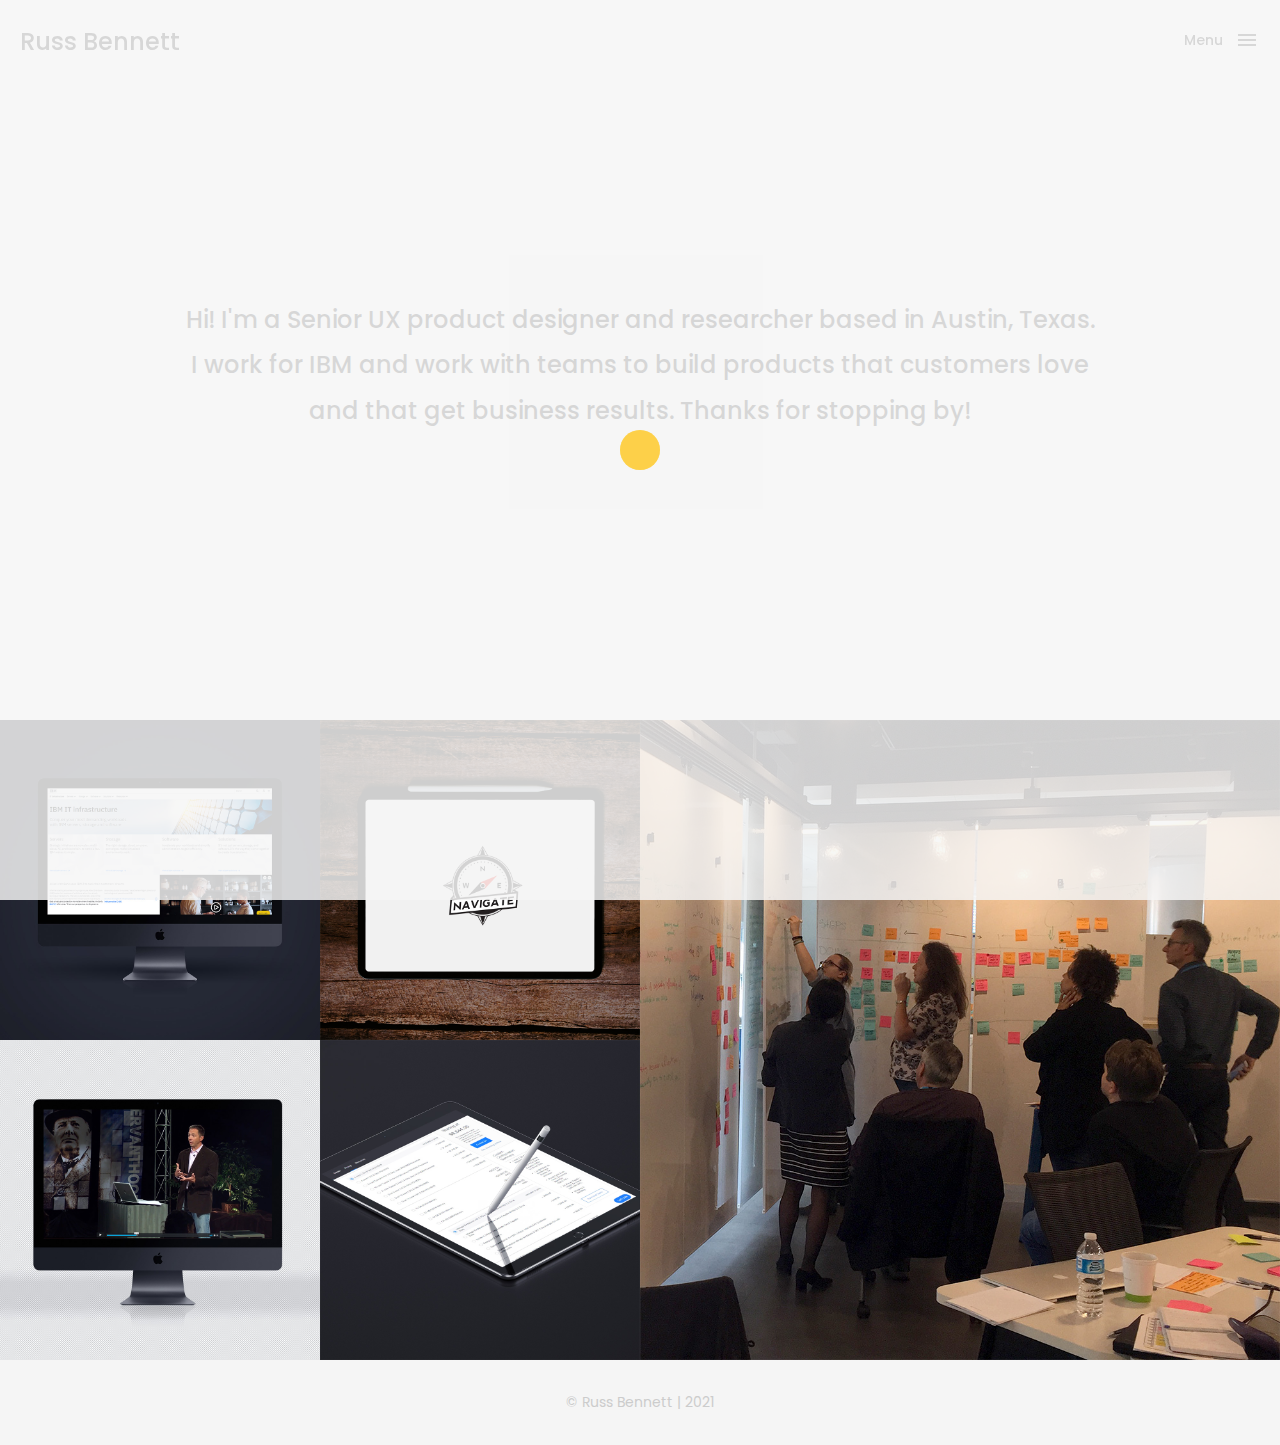
==== commit 9f3b17b9: "Update index.html" ====
--- a/index.html
+++ b/index.html
@@ -84,7 +84,7 @@
         <!-- box-intro -->
         <section class="box-intro">
             <div class="table-cell">
-                <h3>Hi! I'm an experienced product designer and researcher based in Austin, Texas. <br> I work for IBM and work with teams to build products that customers love <br> and that get business results. Thanks for stopping by!
+                <h3>Hi! I'm a Senior UX product designer and researcher based in Austin, Texas. <br> I work for IBM and work with teams to build products that customers love <br> and that get business results. Thanks for stopping by!
                 </h3>
             </div>
 
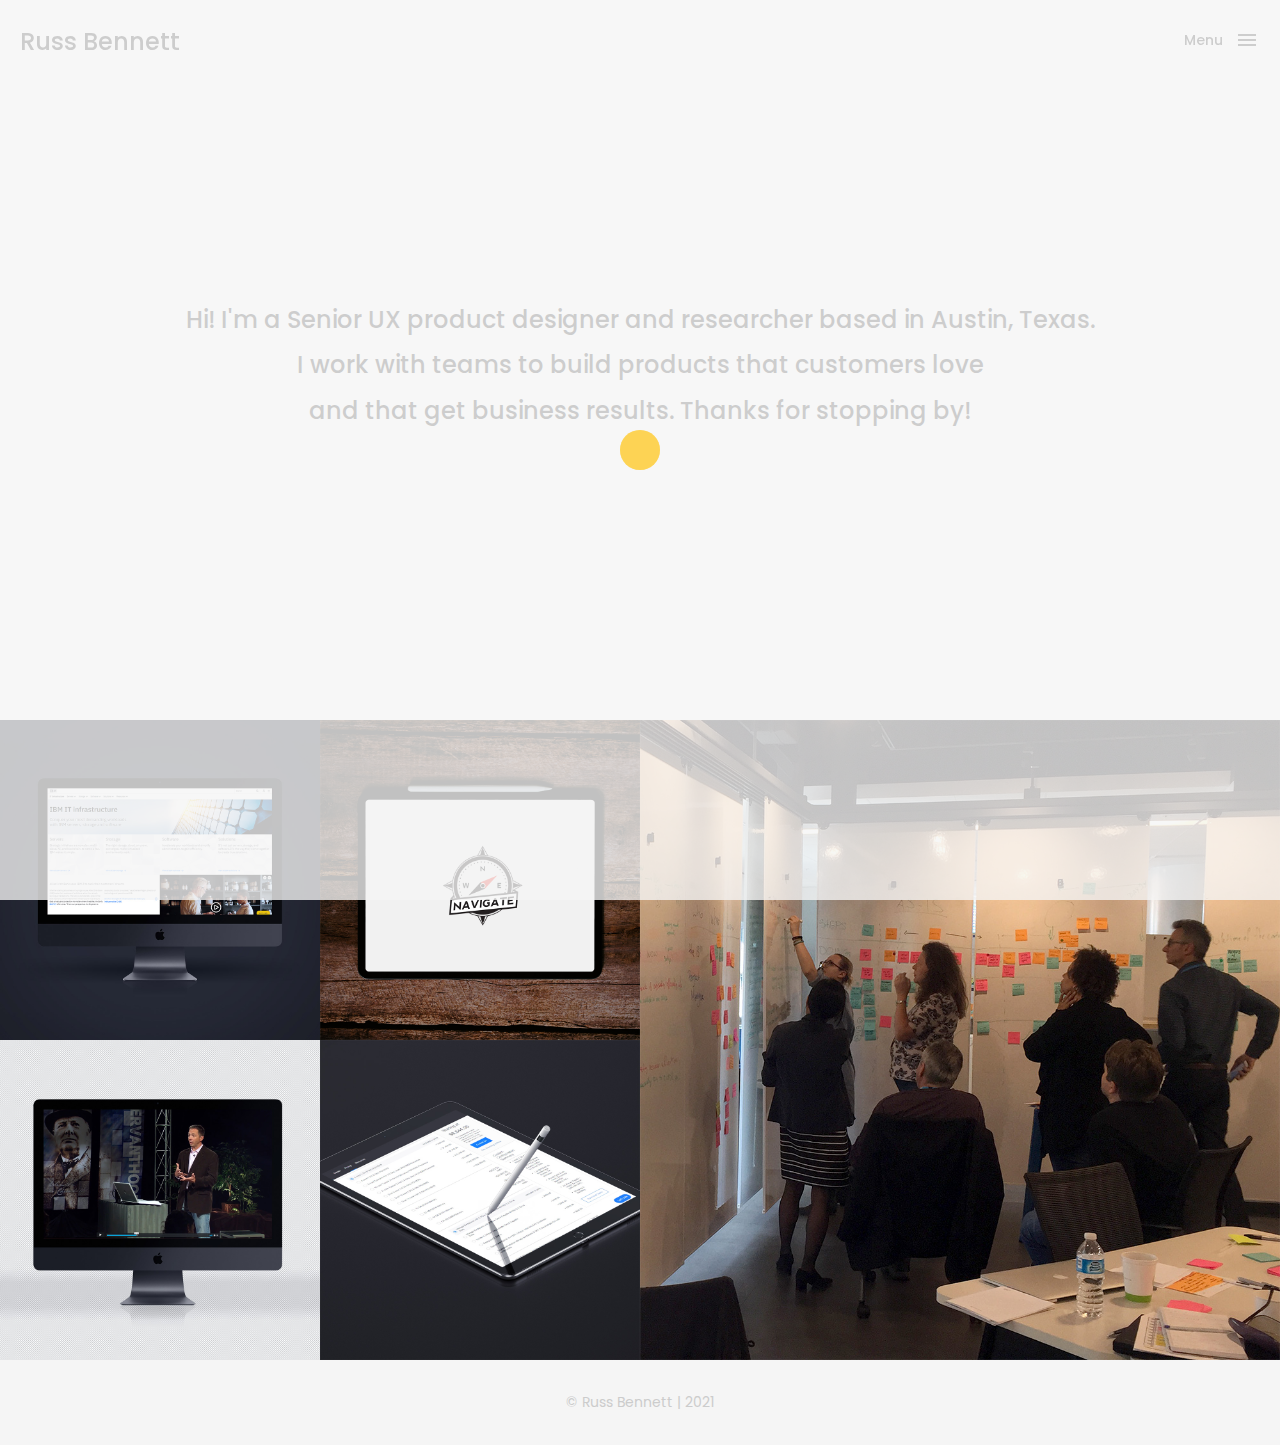
==== commit 6199d238: "Update index.html" ====
--- a/index.html
+++ b/index.html
@@ -84,7 +84,7 @@
         <!-- box-intro -->
         <section class="box-intro">
             <div class="table-cell">
-                <h3>Hi! I'm a Senior UX product designer and researcher based in Austin, Texas. <br> I work for IBM and work with teams to build products that customers love <br> and that get business results. Thanks for stopping by!
+                <h3>Hi! I'm a Senior UX product designer and researcher based in Austin, Texas. <br> I work with teams to build products that customers love <br> and that get business results. Thanks for stopping by!
                 </h3>
             </div>
 
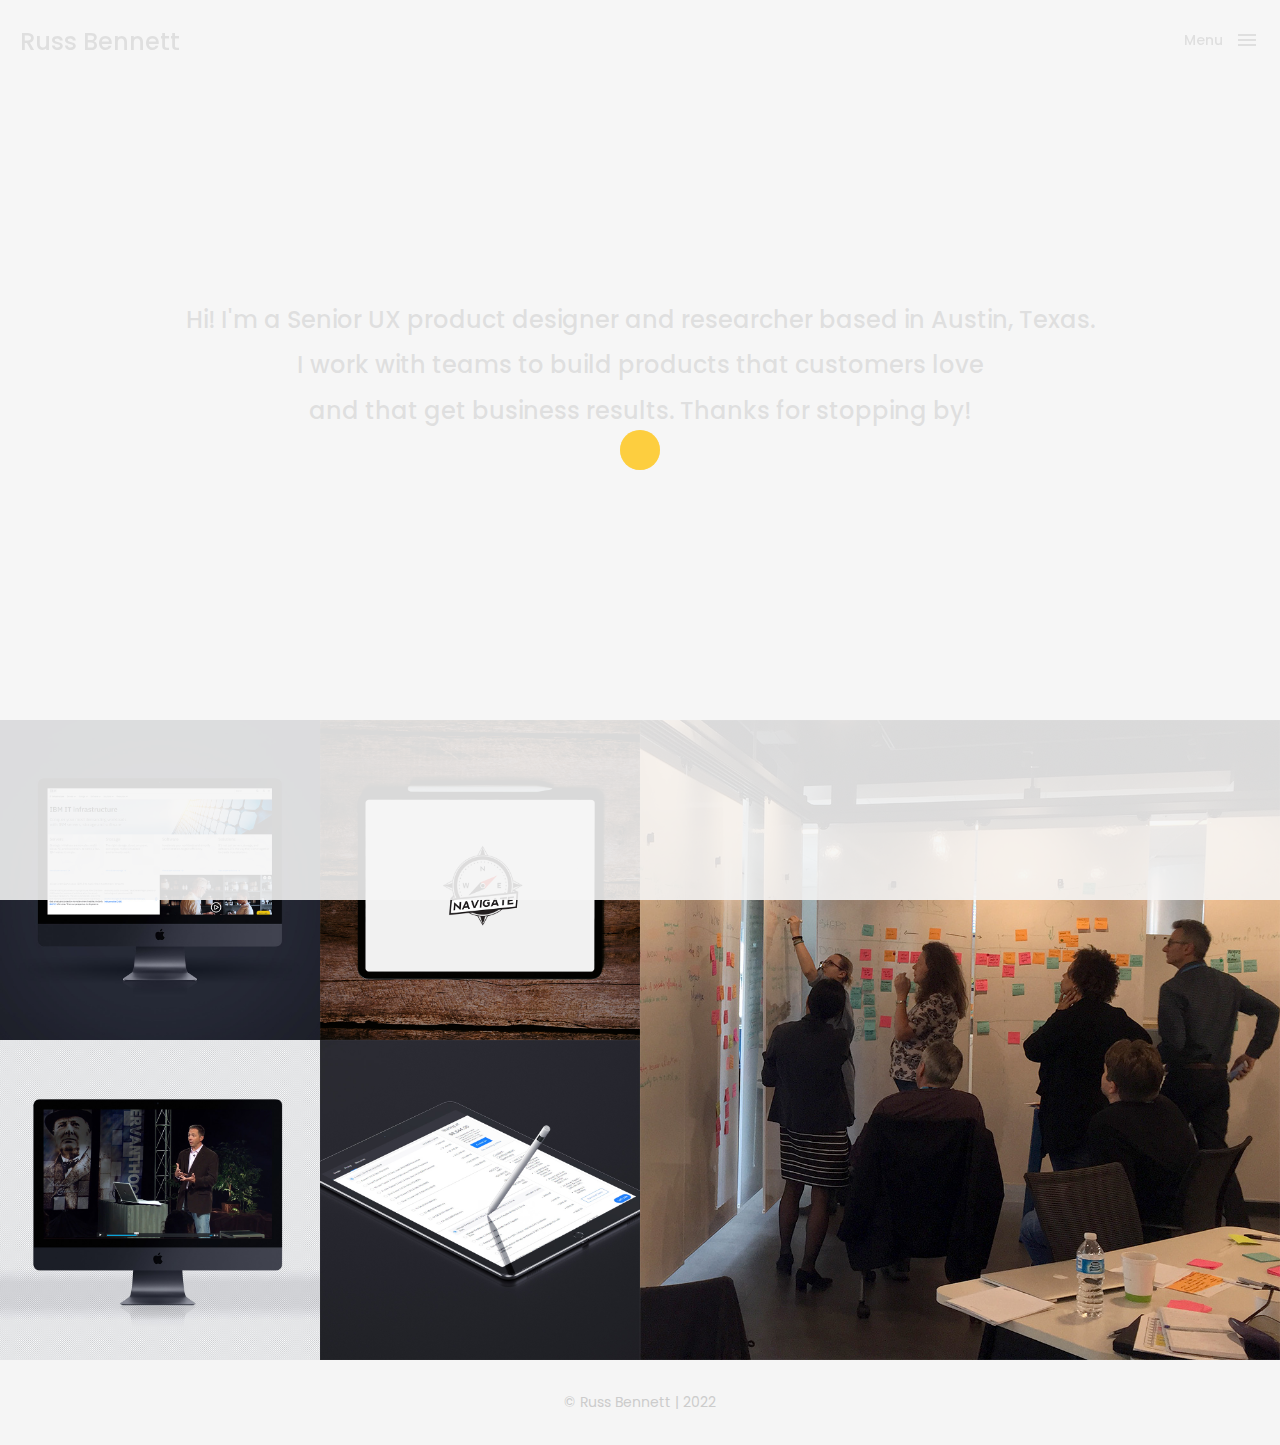
==== commit 0a3d94df: "copyright year update" ====
--- a/index.html
+++ b/index.html
@@ -189,7 +189,7 @@
     <!-- footer -->
     <footer>
         <div class="container-fluid">
-            <p class="copyright">© Russ Bennett | 2021</p>
+            <p class="copyright">© Russ Bennett | 2022</p>
         </div>
     </footer>
     <!-- end footer -->
--- a/css/style.css
+++ b/css/style.css
@@ -895,8 +895,8 @@
 .top-bar {
     color: #333;
     padding: 150px 0 150px;
-    background: -webkit-linear-gradient( rgba(255, 255, 255, .8), rgba(255, 255, 255, .8)), url(../img/01.jpg);
-    background: linear-gradient( rgba(255, 255, 255, .8), rgba(255, 255, 255, .8)), url(../img/01.jpg);
+    background: -webkit-linear-gradient( rgba(255, 255, 255, .9), rgba(255, 255, 255, .9)), url(../img/03.jpg);
+    background: linear-gradient( rgba(255, 255, 255, .8), rgba(255, 255, 255, .9)), url(../img/03.jpg);
     background-size: cover;
     background-attachment: fixed;
     background-position: center center;
